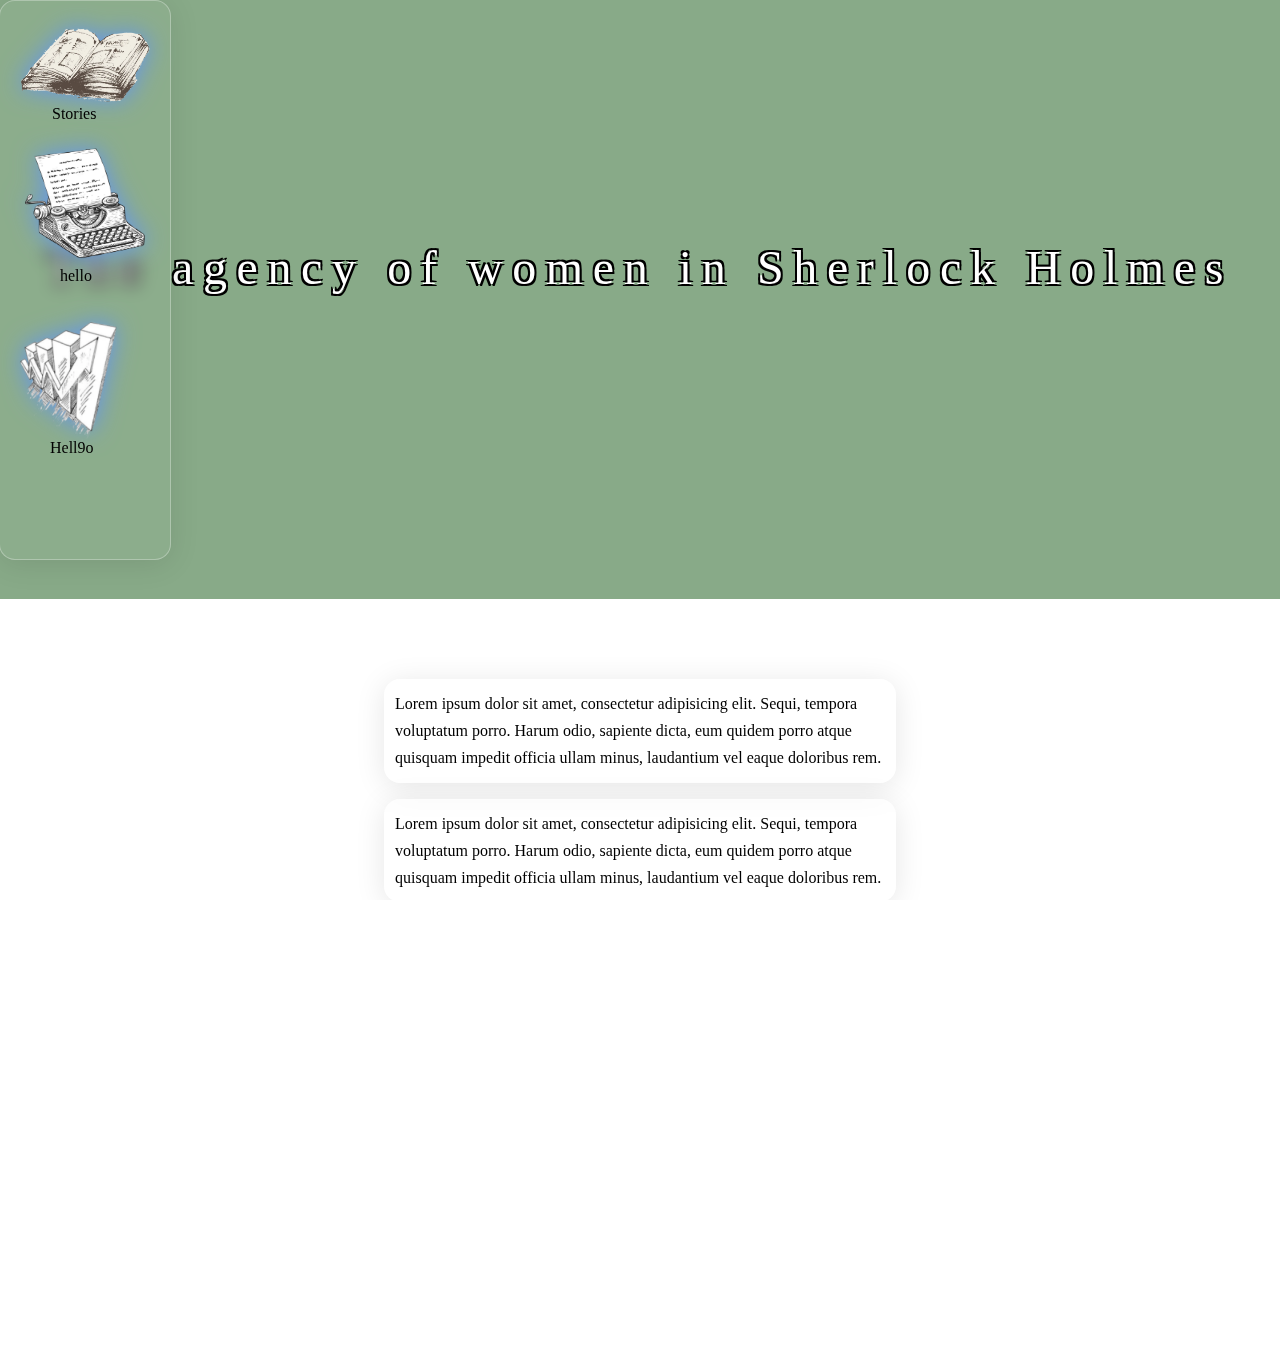
==== Sean/website/index.html @ 984b4304 "website menupage" ====
<!DOCTYPE html>
<html>

<head>
    <meta charset="UTF-8" />
    <title>title</title>
    <link rel="stylesheet" href="main.css">
    <script src="main.js"></script>
    <style>
        .introMenu {
            position: absolute;
            height: 42vw;
            z-index: 10;
            margin-left: -1px;
        }
        .bookIcon{
            top: 50px;
            left: 0px;
            display: inline-block;
            filter: drop-shadow(0 0 0.75rem cornflowerblue);
        }
        .typewriterIcon{
            top: 500px;
            left: 0px;
            display: inline-block;
            filter: drop-shadow(0 0 0.75rem cornflowerblue);
        }
    </style>
</head>

<body>
    <div class="introMenu glassBorder">
            <img src="book.png" class="bookIcon" width=150 height=100 alt="triangle with all three sides equal"/>
            <span style="display: block;transform:translate(42px,-10px);color:black;margin-inline: auto;">Stories</span>
            <img src="typewriter.png" class="typewriterIcon" width=150 height=150 alt="triangle with all three sides equal"/>
            <span style="display: block;transform:translate(50px,-20px);color:black;margin-inline: auto;">hello</span>
            <img src="graphIcon.png" class="typewriterIcon" width=120 height=150 alt="triangle with all three sides equal"/>
            <span style="display: block;transform:translate(40px,-20px);color:black;margin-inline: auto;">Hell9o</span>
    </div>
    <div class="menuBar" style="display:none">
        <div
            style="margin-top:3px;display:inline-block;width:200px;background-color: antiquewhite;text-align: center;border: 1px solid black;border-radius: 10px;height:30px;vertical-align: middle;">
            <a href="#home" style="text-align: center;width:fit-content">Home</a>
        </div>
        <div
            style="margin-top:3px;display:inline-block;width:200px;background-color: antiquewhite;text-align: center;border: 1px solid black;border-radius: 10px;height:30px;vertical-align: middle;">
            <a href="#home" style="text-align: center;width:fit-content">Home</a>
        </div>
        <div
            style="margin-top:3px;display:inline-block;width:200px;background-color: antiquewhite;text-align: center;border: 1px solid black;border-radius: 10px;height:30px;vertical-align: middle;">
            <a href="#home" style="text-align: center;width:fit-content">Home</a>
        </div>
        <div
            style="position:absolute;width:90%;background-color: black;height: 10px;margin-top: 30px;transform:translateY(7px)">
        </div>
    </div>
    <header>
        <h1 class="titleText" style="font-size:3rem">The agency of women in Sherlock Holmes</h1>
    </header>

    <main>
        <p>Lorem ipsum dolor sit amet, consectetur adipisicing elit. Sequi, tempora voluptatum porro. Harum odio,
            sapiente dicta, eum quidem porro atque quisquam impedit officia ullam minus, laudantium vel eaque doloribus
            rem.</p>
        <p>Lorem ipsum dolor sit amet, consectetur adipisicing elit. Sequi, tempora voluptatum porro. Harum odio,
            sapiente dicta, eum quidem porro atque quisquam impedit officia ullam minus, laudantium vel eaque doloribus
            rem.</p>
    </main>
</body>

</html>
---- Sean/website/main.css ----
html {
    height: 100%;
    overflow: hidden;
}

body {
    color: #fff;
    margin: 0;
    padding: 0;
    -webkit-perspective: 1px;
    perspective: 1px;
    -webkit-transform-style: preserve-3d;
    transform-style: preserve-3d;
    height: 100%;
    overflow-y: scroll;
    overflow-x: hidden;
}

header {
    box-sizing: border-box;
    min-height: 40vw;
    padding: 15vw 0 20vw;
    position: relative;
    -webkit-transform-style: inherit;
    transform-style: inherit;
    width: 100vw;
}

header,
header:before {
    background: 50% 50% / cover;
}

header::before {
    bottom: 0;
    content: "";
    left: 0;
    position: absolute;
    right: 0;
    top: -48px;
    display: block;
    background-color: #8a8;
    background-image: url("https://www.christies.com/img/LotImages/2014/NYR/2014_NYR_02861_0223_000(doyle_arthur_conan_paget_sidney_illustrator_original_gouache_and_water024604).jpg?mode=max");
    background-size: cover;
    -webkit-transform-origin: center center 0;
    -webkit-transform: translateZ(-1px) scale(2);
    transform-origin: center center 0;
    transform: translateZ(-1px) scale(2);
    min-height: 100vh;
}

header * {
    font-weight: normal;
    letter-spacing: 0.2em;
    text-align: center;
    margin: 0;
    padding: 1em 0;
}

header p {
    background-color: hsla(0, 0%, 100%, 0.1);
}

p {
    color: black;
    width: fit-content;
    margin-inline: auto;
    display: block;
    background: rgba(255, 255, 255, 0.04);
    border-radius: 16px;
    box-shadow: 0 4px 30px rgba(0, 0, 0, 0.1);
    backdrop-filter: blur(7.9px);
    -webkit-backdrop-filter: blur(7.9px);
    padding: 10px;
    border: 1px solid rgba(255, 255, 255, 0.3);
}

main {
    background-color: hsl(0, 0%, 100%);
    line-height: 1.7;
    max-width: 32em;
    padding: 5% calc(50% - 16em) 35%;
    position: relative;
    z-index: 2;
}

.glassBorder{
    background: rgba(255, 255, 255, 0.04);
    border-radius: 16px;
    box-shadow: 0 4px 30px rgba(0, 0, 0, 0.1);
    backdrop-filter: blur(7.9px);
    -webkit-backdrop-filter: blur(7.9px);
    padding: 10px;
    border: 1px solid rgba(255, 255, 255, 0.3);
}

.titleText {
    text-shadow:
        -2px -2px 0 #000,
        2px -2px 0 #000,
        -2px 2px 0 #000,
        2px 2px 0 #000;
    width: fit-content;
    margin-inline: auto;
}

.sticky {
    position: fixed;
    top: 0;
    width: 100%;
}

.menuBar {
    position: -webkit-sticky;
    position: sticky;
    top: 0;
    overflow: hidden;
    background-color: #333;
    display: flex;
    width: 100%;
    height: 3rem;
    background: coral;
    justify-content: space-around;
    align-items: flex-start;
    z-index: 100;
}
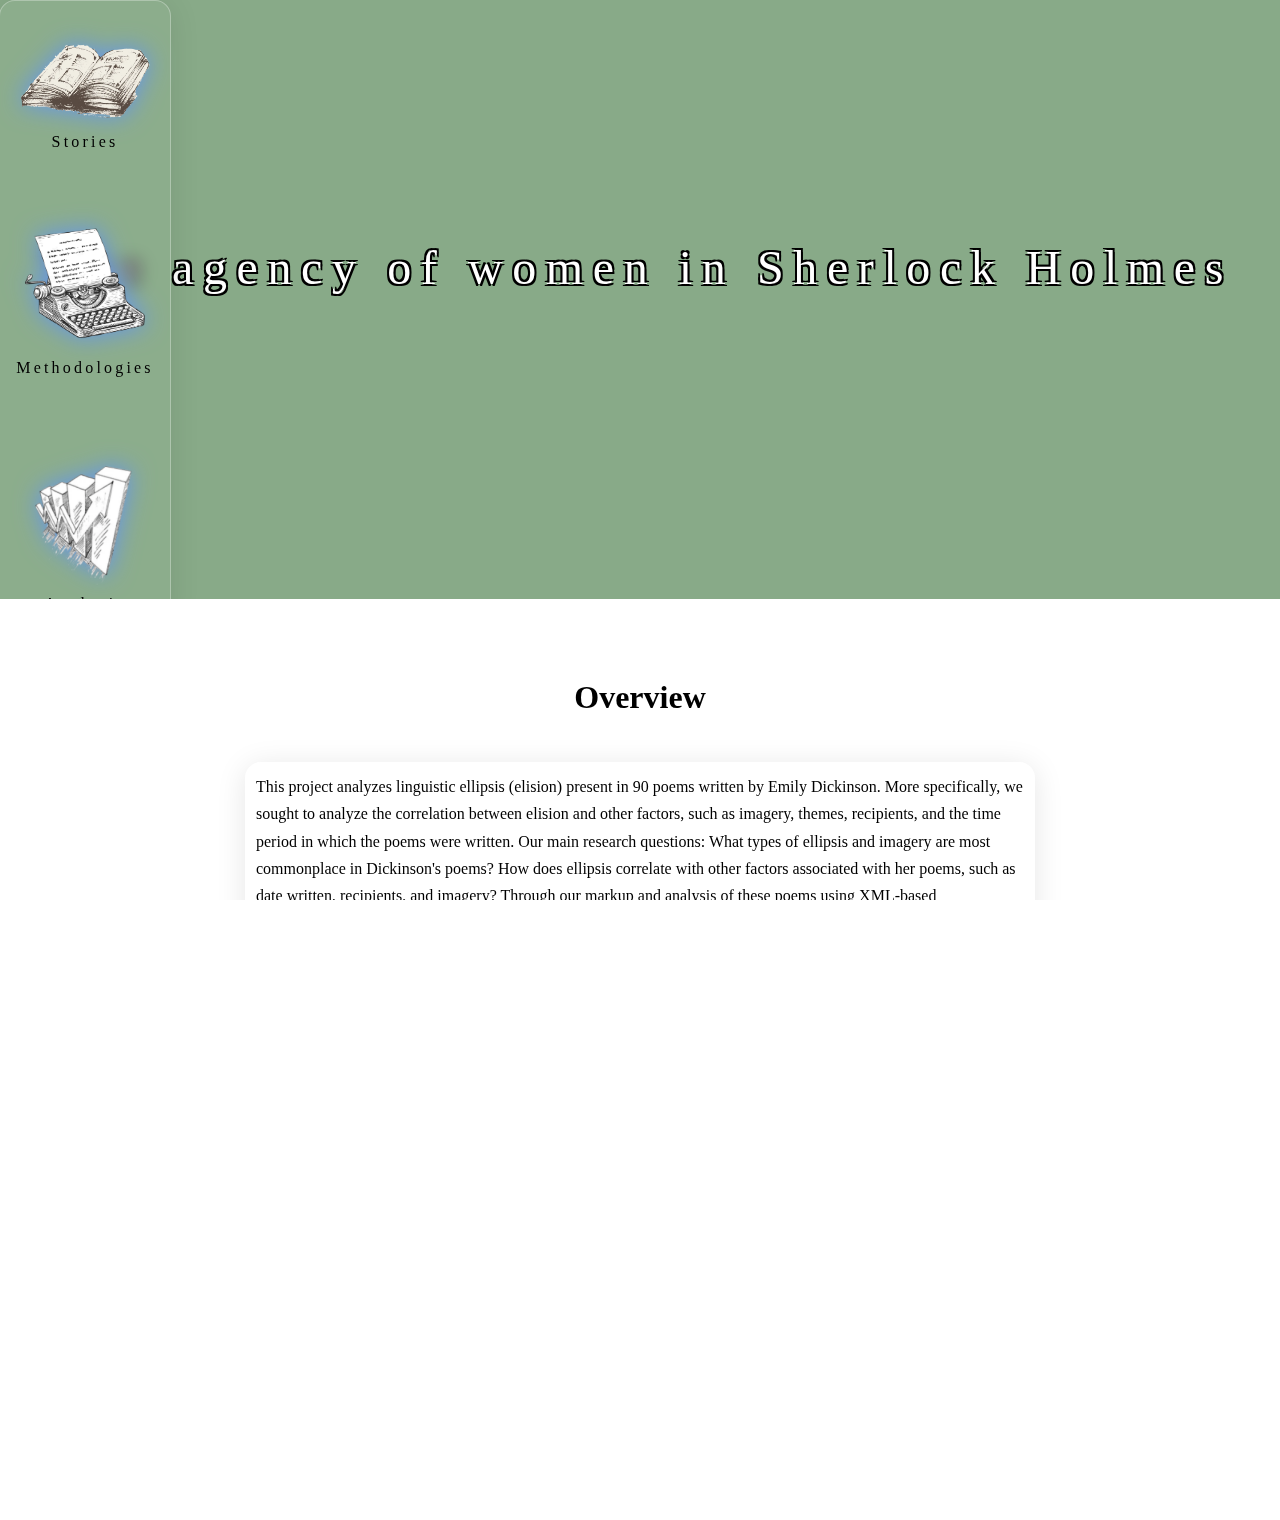
==== commit a26bc079: "hello" ====
--- a/Sean/website/index.html
+++ b/Sean/website/index.html
@@ -3,14 +3,15 @@
 
 <head>
     <meta charset="UTF-8" />
-    <title>title</title>
+    <title>Sherlock Agency</title>
     <link rel="stylesheet" href="main.css">
     <script src="main.js"></script>
     <style>
         .introMenu {
             position: absolute;
-            height: 42vw;
             z-index: 10;
+            top: 0;
+            height:100%;
             margin-left: -1px;
         }
         .bookIcon{
@@ -25,18 +26,11 @@
             display: inline-block;
             filter: drop-shadow(0 0 0.75rem cornflowerblue);
         }
+
     </style>
 </head>
 
 <body>
-    <div class="introMenu glassBorder">
-            <img src="book.png" class="bookIcon" width=150 height=100 alt="triangle with all three sides equal"/>
-            <span style="display: block;transform:translate(42px,-10px);color:black;margin-inline: auto;">Stories</span>
-            <img src="typewriter.png" class="typewriterIcon" width=150 height=150 alt="triangle with all three sides equal"/>
-            <span style="display: block;transform:translate(50px,-20px);color:black;margin-inline: auto;">hello</span>
-            <img src="graphIcon.png" class="typewriterIcon" width=120 height=150 alt="triangle with all three sides equal"/>
-            <span style="display: block;transform:translate(40px,-20px);color:black;margin-inline: auto;">Hell9o</span>
-    </div>
     <div class="menuBar" style="display:none">
         <div
             style="margin-top:3px;display:inline-block;width:200px;background-color: antiquewhite;text-align: center;border: 1px solid black;border-radius: 10px;height:30px;vertical-align: middle;">
@@ -55,17 +49,41 @@
         </div>
     </div>
     <header>
+        <div class="introMenu glassBorder">
+            <img src="book.png" class="bookIcon" width=150 height=100 alt="triangle with all three sides equal"/>
+            <span style="display: block;transform:translate(0px,-30px);color:black;margin-inline: auto;">Stories</span>
+            <img src="typewriter.png" class="typewriterIcon" width=150 height=150 alt="triangle with all three sides equal"/>
+            <span style="display: block;transform:translate(0px,-40px);color:black;margin-inline: auto;">Methodologies</span>
+            <img src="graphIcon.png" class="typewriterIcon" width=120 height=150 alt="triangle with all three sides equal"/>
+            <span style="display: block;transform:translate(0px,-40px);color:black;margin-inline: auto;">Analysis</span>
+    </div>
         <h1 class="titleText" style="font-size:3rem">The agency of women in Sherlock Holmes</h1>
     </header>
 
     <main>
-        <p>Lorem ipsum dolor sit amet, consectetur adipisicing elit. Sequi, tempora voluptatum porro. Harum odio,
-            sapiente dicta, eum quidem porro atque quisquam impedit officia ullam minus, laudantium vel eaque doloribus
-            rem.</p>
-        <p>Lorem ipsum dolor sit amet, consectetur adipisicing elit. Sequi, tempora voluptatum porro. Harum odio,
-            sapiente dicta, eum quidem porro atque quisquam impedit officia ullam minus, laudantium vel eaque doloribus
-            rem.</p>
+            <h1 style="color: black;text-align: center;">Overview</h1>
+            <p style=" display: inline-block;width: 60vw;margin-inline:auto;">This project analyzes linguistic ellipsis (elision) present in 90 poems written by Emily Dickinson. More specifically, we sought to analyze the correlation between elision and other factors, such as imagery, themes, recipients, and the time period in which the poems were written.
+    
+                Our main research questions:
+                
+                What types of ellipsis and imagery are most commonplace in Dickinson's poems?
+                How does ellipsis correlate with other factors associated with her poems, such as date written, recipients, and imagery?
+                Through our markup and analysis of these poems using XML-based technologies, we were able to generate some answers to these questions and even some new ideas. Explore our website to find out more!</p>
+                
+                <h1 style="color: black;text-align: center;">About the Developers</h1>
+                <p style=" display: inline-block;width: 60vw;margin-inline:auto;">
+                    We developed this project in Spring 2021 for the Computational Methods in the Digital Humanities course at the University of Pittsburgh. The project contributors consist of Caroline Gish, Wyatt Nicholas, and Rachel Wonder.
+                    <br>
+                    Caroline Gish is a senior majoring in Linguisitics and English Literature and minoring in Korean. She took this course to satisfy the methods course requirement for the Linguistics major.
+                    Wyatt Nicholas is a senior pursuing a Bachelor of Science in Architectural Studies and minoring in English Literature. He took this course to satisfy an English requirement and also to be able to gain some beginner coding knowledge.
+                    Rachel Jiejun Wonder is a junior majoring in Public and Professional Writing and minoring in English Literature and Chinese. She took this course to satisfy English and quantitative reasoning requirements, as well as expand her previous knowledge of the digital humanities field.
+                    Special thanks to our mentor Charlie Taylor and our professor David Birnbaum for their guidance throughout the course of our project.
+                </p>
     </main>
+
+    <footer style="width:100%; height:40px;background-color: black;">
+        <p>Author: Hege Refsnes</p>
+    </footer>
 </body>
 
 </html>--- a/Sean/website/main.css
+++ b/Sean/website/main.css
@@ -78,9 +78,10 @@
 main {
     background-color: hsl(0, 0%, 100%);
     line-height: 1.7;
-    max-width: 32em;
-    padding: 5% calc(50% - 16em) 35%;
+    padding: 50px;
     position: relative;
+    display: flex;
+    flex-direction: column;
     z-index: 2;
 }
 
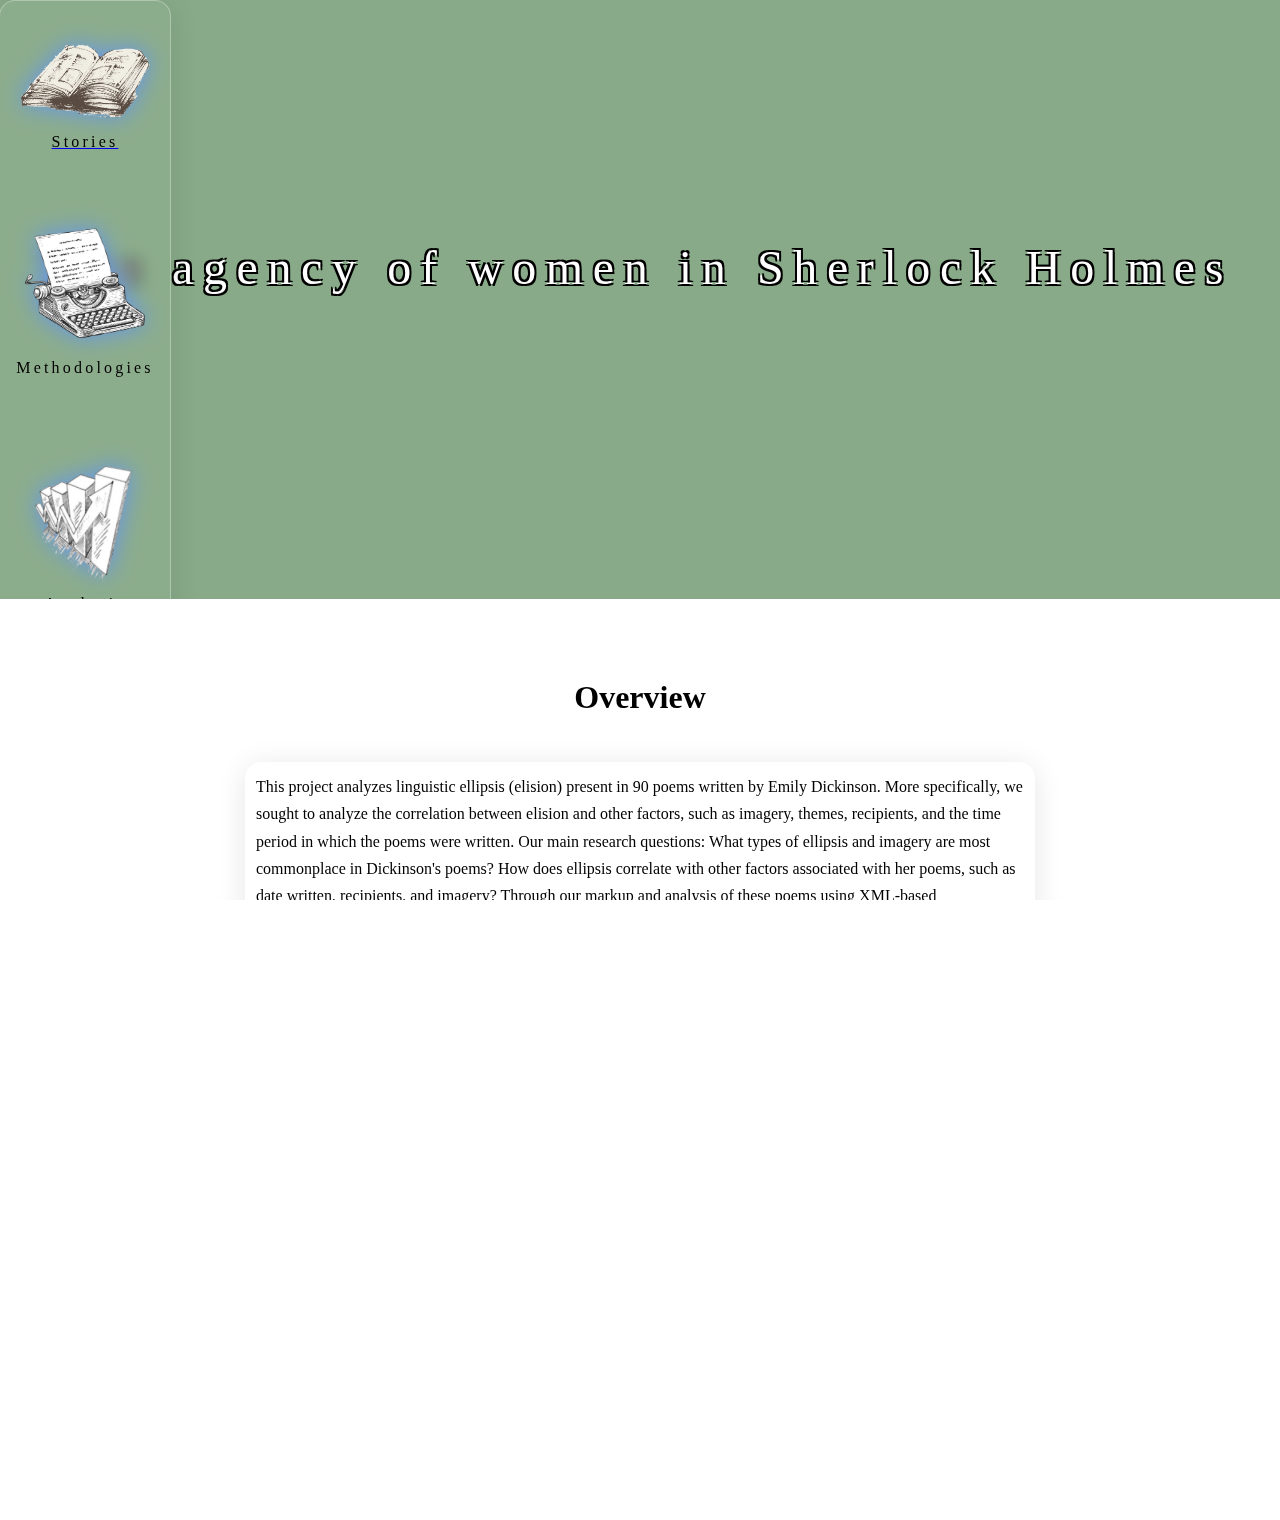
==== commit cfe4b412: "hello" ====
--- a/Sean/website/index.html
+++ b/Sean/website/index.html
@@ -32,6 +32,9 @@
 
 <body>
     <div class="menuBar" style="display:none">
+        <a href="hello.txt">
+
+        </a>
         <div
             style="margin-top:3px;display:inline-block;width:200px;background-color: antiquewhite;text-align: center;border: 1px solid black;border-radius: 10px;height:30px;vertical-align: middle;">
             <a href="#home" style="text-align: center;width:fit-content">Home</a>
@@ -50,11 +53,19 @@
     </div>
     <header>
         <div class="introMenu glassBorder">
-            <img src="book.png" class="bookIcon" width=150 height=100 alt="triangle with all three sides equal"/>
-            <span style="display: block;transform:translate(0px,-30px);color:black;margin-inline: auto;">Stories</span>
-            <img src="typewriter.png" class="typewriterIcon" width=150 height=150 alt="triangle with all three sides equal"/>
-            <span style="display: block;transform:translate(0px,-40px);color:black;margin-inline: auto;">Methodologies</span>
-            <img src="graphIcon.png" class="typewriterIcon" width=120 height=150 alt="triangle with all three sides equal"/>
+            <a href="hello.html">
+                <img src="book.png" class="bookIcon" width=150 height=100 alt="triangle with all three sides equal"/>
+                <span style="display: block;transform:translate(0px,-30px);color:black;margin-inline: auto;">Stories</span>
+            </a>
+            <a href="hello.html">
+                <img src="typewriter.png" class="typewriterIcon" width=150 height=150 alt="triangle with all three sides equal"/>
+            </a>
+            <a>
+                <span style="display: block;transform:translate(0px,-40px);color:black;margin-inline: auto;">Methodologies</span>
+            </a>
+            <a>
+                <img src="graphIcon.png" class="typewriterIcon" width=120 height=150 alt="triangle with all three sides equal"/>
+            </a>
             <span style="display: block;transform:translate(0px,-40px);color:black;margin-inline: auto;">Analysis</span>
     </div>
         <h1 class="titleText" style="font-size:3rem">The agency of women in Sherlock Holmes</h1>
